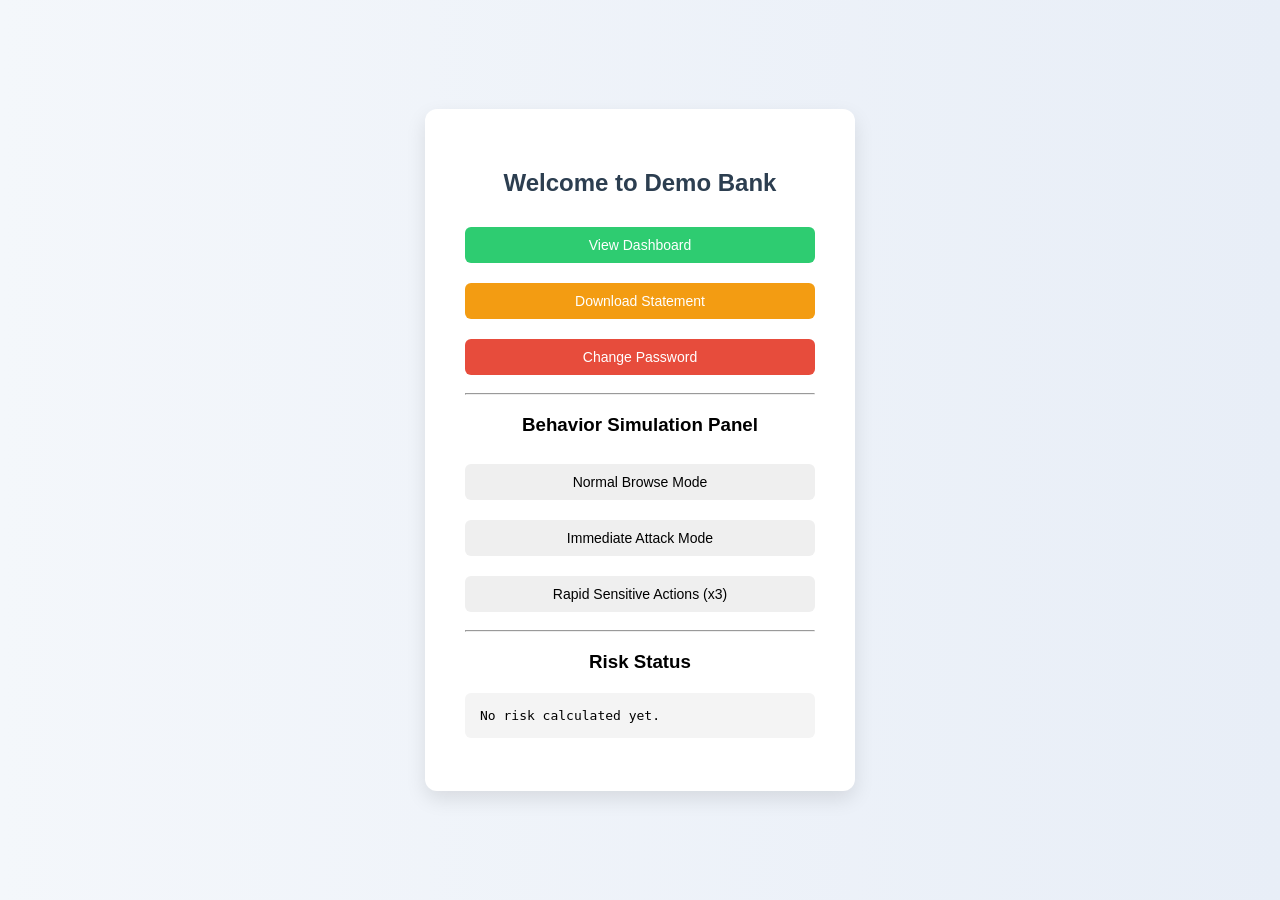
==== frontend/dashboard.html @ 802befd6 "Initial commit" ====
<!DOCTYPE html>
<html>
<head>
    <title>Demo Bank - Dashboard</title>
    <link rel="stylesheet" href="style.css">
</head>
<body>

    <div class="container">
        <h2>Welcome to Demo Bank</h2>

        <!-- Core Banking Actions -->
        <button id="viewBtn">View Dashboard</button>
        <button id="downloadBtn">Download Statement</button>
        <button id="passwordBtn">Change Password</button>

        <hr>

        <!-- Behavior Simulation Panel -->
        <h3>Behavior Simulation Panel</h3>

        <button id="normalModeBtn">Normal Browse Mode</button>
        <button id="attackModeBtn">Immediate Attack Mode</button>
        <button id="rapidActionBtn">Rapid Sensitive Actions (x3)</button>

        <hr>

        <!-- Risk Display -->
        <h3>Risk Status</h3>
        <pre id="riskDisplay">No risk calculated yet.</pre>

    </div>

    <script src="script.js"></script>
</body>
</html>
---- frontend/style.css ----
body {
    font-family: Arial, sans-serif;
    background: linear-gradient(to right, #f4f7fb, #e8eef7);
    display: flex;
    justify-content: center;
    align-items: center;
    height: 100vh;
    margin: 0;
}

/* Card container */
.container {
    background: white;
    padding: 40px;
    border-radius: 12px;
    box-shadow: 0 8px 20px rgba(0, 0, 0, 0.1);
    width: 350px;
    text-align: center;
}

h2 {
    margin-bottom: 20px;
    color: #2c3e50;
}

button {
    width: 100%;
    padding: 10px;
    margin: 10px 0;
    border: none;
    border-radius: 6px;
    font-size: 14px;
    cursor: pointer;
    transition: 0.2s ease;
}

button:hover {
    transform: scale(1.03);
}

/* Button colors */
#loginBtn {
    background-color: #3498db;
    color: white;
}

#viewBtn {
    background-color: #2ecc71;
    color: white;
}

#downloadBtn {
    background-color: #f39c12;
    color: white;
}

#passwordBtn {
    background-color: #e74c3c;
    color: white;
}

/* Risk box */
#riskDisplay {
    margin-top: 20px;
    padding: 15px;
    background: #f4f4f4;
    border-radius: 6px;
    font-size: 13px;
    text-align: left;
}
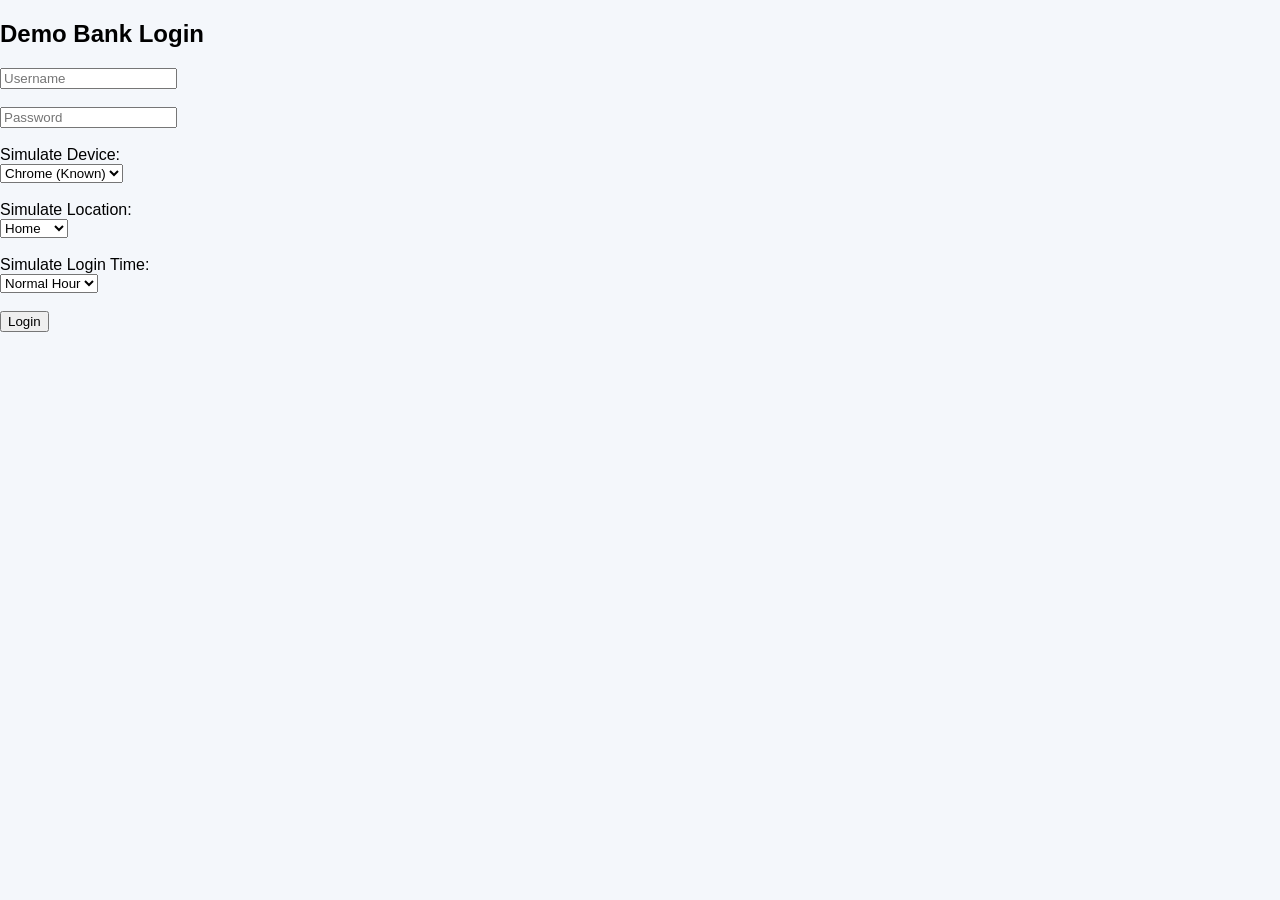
==== commit b39e27ac: "Stable behavioral risk engine with modular frontend and enforcement" ====
--- a/frontend/dashboard.html
+++ b/frontend/dashboard.html
@@ -6,31 +6,63 @@
 </head>
 <body>
 
-    <div class="container">
-        <h2>Welcome to Demo Bank</h2>
+<div class="app-container">
 
-        <!-- Core Banking Actions -->
-        <button id="viewBtn">View Dashboard</button>
-        <button id="downloadBtn">Download Statement</button>
-        <button id="passwordBtn">Change Password</button>
+    <!-- SIDEBAR -->
+    <div class="sidebar">
+        <h2>Demo Bank</h2>
+
+        <button id="viewBtn">Dashboard</button>
+        <button id="transactionsBtn">Transactions</button>
+        <button id="profileBtn">Profile</button>
+        <button id="loanBtn">Loans</button>
 
         <hr>
 
-        <!-- Behavior Simulation Panel -->
-        <h3>Behavior Simulation Panel</h3>
-
-        <button id="normalModeBtn">Normal Browse Mode</button>
-        <button id="attackModeBtn">Immediate Attack Mode</button>
-        <button id="rapidActionBtn">Rapid Sensitive Actions (x3)</button>
-
-        <hr>
-
-        <!-- Risk Display -->
-        <h3>Risk Status</h3>
-        <pre id="riskDisplay">No risk calculated yet.</pre>
-
+        <button id="downloadBtn" class="sensitive">Download Statement</button>
+        <button id="passwordBtn" class="sensitive">Change Password</button>
+        <button id="transferBtn" class="sensitive">Transfer Funds</button>
     </div>
 
-    <script src="script.js"></script>
+    <!-- MAIN CONTENT -->
+    <div class="main-content">
+        <h1>Welcome Back</h1>
+
+        <div class="card">
+            <h3>Account Balance</h3>
+            <p>₹ 4,52,340.00</p>
+        </div>
+
+        <div class="card">
+            <h3>Recent Activity</h3>
+            <div class="card">
+                <h3>Behavior Timeline</h3>
+                <ul id="activityFeed" class="timeline"></ul>
+            </div>
+
+        </div>
+    </div>
+
+    <!-- RISK PANEL -->
+    <div class="risk-panel">
+        <h3>Live Risk Monitor</h3>
+
+        <div id="securityAlert" style="display:none; color:white; background:red; padding:10px; border-radius:5px;">
+            ⚠ Additional Verification Required
+        </div>
+
+        <div class="risk-bar-container">
+            <div id="riskBar" class="risk-bar"></div>
+        </div>
+
+        <p id="riskText">Risk: LOW (0)</p>
+        <div id="riskReasons"></div>
+    </div>
+
+
+</div>
+
+<script type="module" src="js/dashboard.js"></script>
+
 </body>
 </html>
--- a/frontend/style.css
+++ b/frontend/style.css
@@ -1,70 +1,98 @@
 body {
+    margin: 0;
     font-family: Arial, sans-serif;
-    background: linear-gradient(to right, #f4f7fb, #e8eef7);
-    display: flex;
-    justify-content: center;
-    align-items: center;
-    height: 100vh;
-    margin: 0;
+    background: #f4f7fb;
 }
 
-/* Card container */
-.container {
-    background: white;
-    padding: 40px;
-    border-radius: 12px;
-    box-shadow: 0 8px 20px rgba(0, 0, 0, 0.1);
-    width: 350px;
-    text-align: center;
+.app-container {
+    display: flex;
+    height: 100vh;
 }
 
-h2 {
-    margin-bottom: 20px;
-    color: #2c3e50;
+/* SIDEBAR */
+.sidebar {
+    width: 220px;
+    background: #1f2937;
+    color: white;
+    padding: 20px;
+    display: flex;
+    flex-direction: column;
 }
 
-button {
-    width: 100%;
-    padding: 10px;
-    margin: 10px 0;
-    border: none;
-    border-radius: 6px;
-    font-size: 14px;
-    cursor: pointer;
-    transition: 0.2s ease;
+.sidebar h2 {
+    margin-bottom: 20px;
 }
 
-button:hover {
-    transform: scale(1.03);
+.sidebar button {
+    margin: 5px 0;
+    padding: 10px;
+    border: none;
+    cursor: pointer;
+    background: #374151;
+    color: white;
+    border-radius: 5px;
 }
 
-/* Button colors */
-#loginBtn {
-    background-color: #3498db;
-    color: white;
+.sidebar button:hover {
+    background: #4b5563;
 }
 
-#viewBtn {
-    background-color: #2ecc71;
-    color: white;
+.sidebar .sensitive {
+    background: #b91c1c;
 }
 
-#downloadBtn {
-    background-color: #f39c12;
-    color: white;
+/* MAIN CONTENT */
+.main-content {
+    flex: 1;
+    padding: 30px;
 }
 
-#passwordBtn {
-    background-color: #e74c3c;
-    color: white;
+.card {
+    background: white;
+    padding: 20px;
+    margin-bottom: 20px;
+    border-radius: 10px;
+    box-shadow: 0 5px 15px rgba(0,0,0,0.05);
 }
 
-/* Risk box */
-#riskDisplay {
-    margin-top: 20px;
-    padding: 15px;
-    background: #f4f4f4;
+/* RISK PANEL */
+.risk-panel {
+    width: 280px;
+    background: #ffffff;
+    padding: 20px;
+    border-left: 1px solid #ddd;
+}
+
+.risk-bar-container {
+    width: 100%;
+    height: 20px;
+    background: #e5e7eb;
+    border-radius: 10px;
+    margin: 10px 0;
+}
+
+.risk-bar {
+    height: 100%;
+    width: 0%;
+    background: green;
+    border-radius: 10px;
+    transition: width 0.3s ease;
+}
+
+#riskReasons {
+    margin-top: 10px;
+    font-size: 12px;
+}
+.timeline {
+    list-style: none;
+    padding: 0;
+}
+
+.timeline li {
+    padding: 8px;
+    margin: 6px 0;
+    background: #eef2ff;
     border-radius: 6px;
     font-size: 13px;
-    text-align: left;
 }
+
